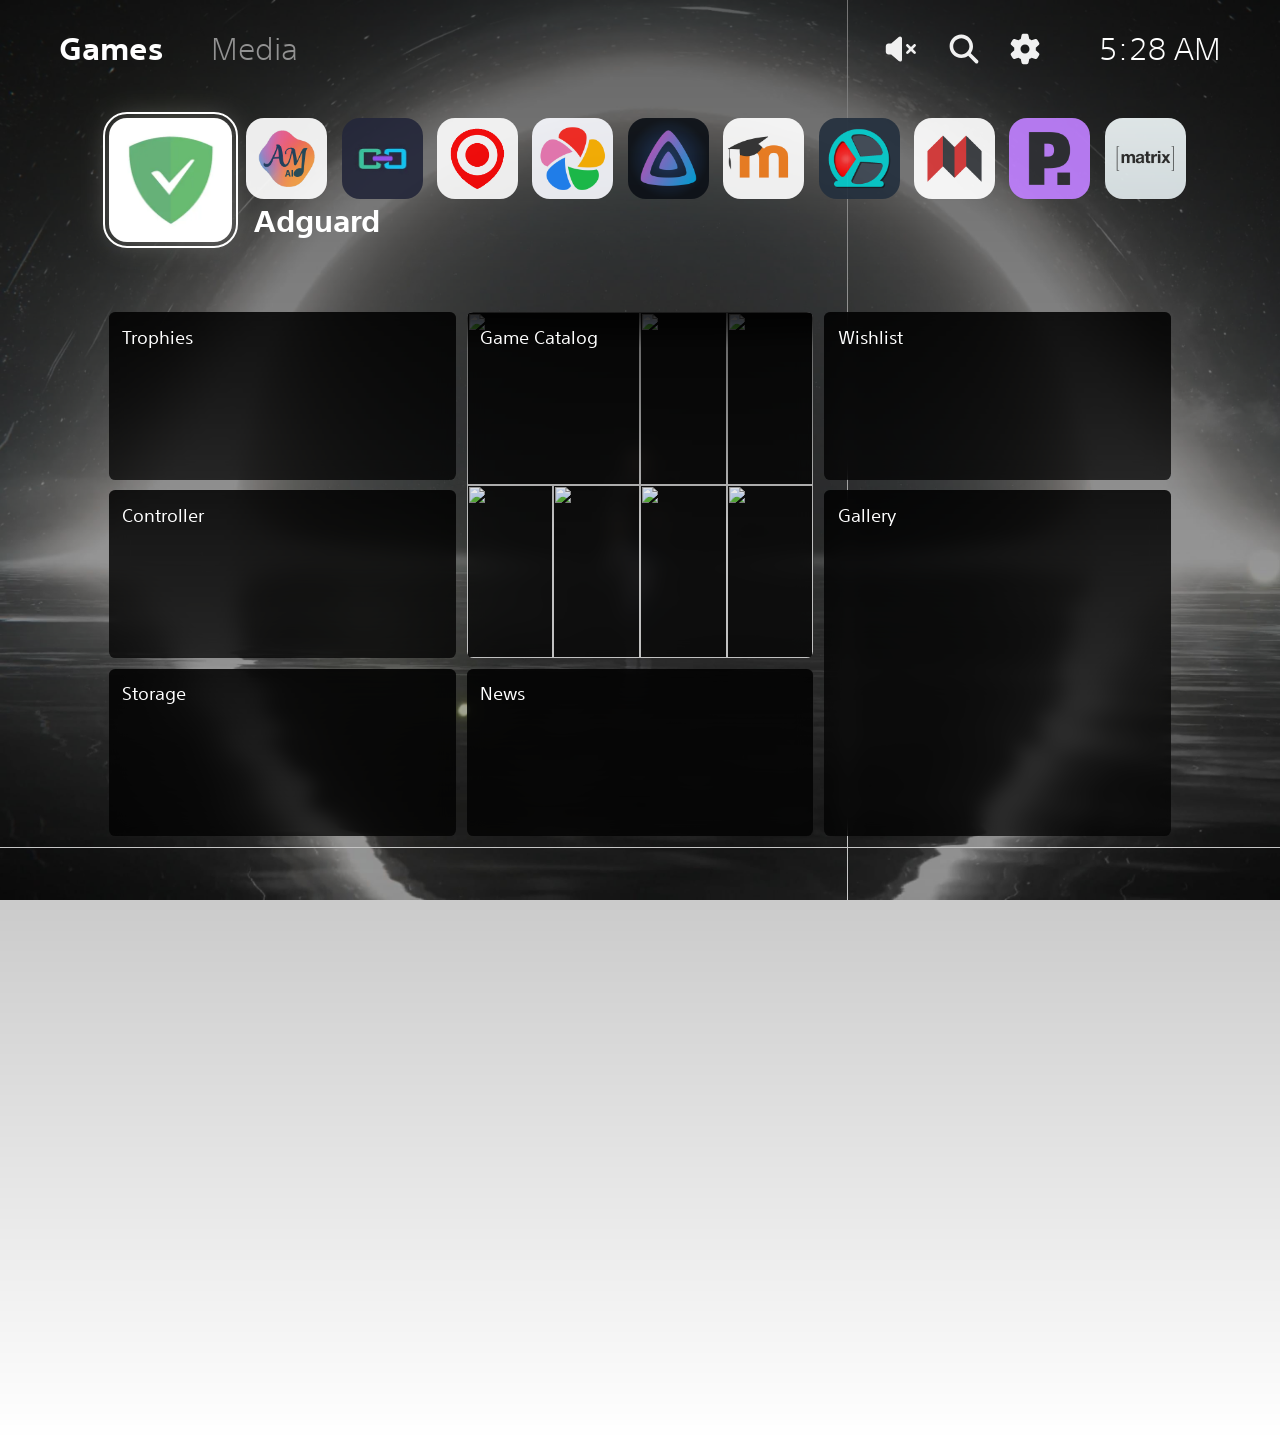
==== dashboard/index.html @ 12d10060 "Website reconstruction, to show ALL of my work, in a cleaner way!" ====
<!DOCTYPE html>

<html>

  <head>

    <meta charset="UTF-8">
    <link rel="icon" type="image/x-icon" href="../favicon.ico">
    <link rel="stylesheet" href="styles.css">

  </head>

  <body>

    <img class="bg" src="../content/images/background.jpeg">

    <audio id="bgm" loop></audio>

    <script>

      const bgm = document.getElementById("bgm");
      bgm.volume = 0.4;

      const unlockEvents = ["pointerdown", "keydown", "touchend"];

      function startMusic() {
        bgm.play()
          .then(() => unlockEvents.forEach(t => document.removeEventListener(t, startMusic)))
          .catch(() => {});   // blocked: try again on the next gesture
      }

      startMusic();   // works if the browser allows autoplay
      unlockEvents.forEach(t => document.addEventListener(t, startMusic));

    </script>


    <div class="ps5-dashboard">

      <header class="top-bar">

      <div class="tabs">

        <p class="active" data-text="Games">Games</p>
        <p data-text="Media" data-href="https://youtube.com/playlist?list=PLZ6G6as_54lQdsHnuKI7psuhZyIecs24i&si=VuTDi998JHaJ6sgB">Media</p>

      </div>

      <div class="hour">

        <p id="time"></p>

        <script>

          const clockEl = document.getElementById("time");

          const digits = str =>
            str.replace(/\d/g, d => `<span class="digit">${d}</span>`);

          function updateClock() {
            const d = new Date();

            let hour = d.getHours();
            const ampm = hour >= 12 ? "PM" : "AM";
            hour = hour % 12 || 12;

            const minutes = String(d.getMinutes()).padStart(2, "0");
            const seconds = String(d.getSeconds()).padStart(2, "0");

            clockEl.innerHTML =
              `${digits(`${hour}:${minutes}`)}` +
              `<span class="seconds">:${digits(seconds)}</span> ${ampm}`;
          }

          updateClock();
          setInterval(updateClock, 1000);

        </script>

      </div>

      <div class="tools">

        <img id="soundBtn" src="../content/images/mute.svg" alt="Sound off">
    
        <img src="../content/images/search.svg" alt="Search">

        <img id="settingsBtn" src="../content/images/settings.svg" alt="Settings">

        <script>

          (function () {
            const FOLDER = "../content/audio/";
            const FADE_MS = 4000;
            const MAX_VOLUME = 1;

            const ICON_MUTE = "../content/images/mute.svg";
            const ICON_VOLUME = "../content/images/volume.svg";

            const soundBtn = document.getElementById("soundBtn");

            // Two players so one can fade out while the other fades in
            const a = document.getElementById("bgm");
            const b = new Audio();
            b.loop = true;
            const players = [a, b];
            let active = 0;
            let currentHour = null;
            let started = false;   // music engine has been started
            let muted = true;      // the page starts muted
            let tickId = null;

            function trackForHour(h) {
              const suffix = h < 12 ? "AM" : "PM";
              const h12 = h % 12 === 0 ? 12 : h % 12;
              return FOLDER + encodeURIComponent(h12 + " " + suffix + ".mp3");
            }

            const clamp = v => Math.min(1, Math.max(0, v));

            function fade(player, from, to, ms, onDone) {
              cancelAnimationFrame(player._fadeId);
              const start = performance.now();
              player.volume = clamp(from);
              function step(now) {
                const t = Math.min(Math.max((now - start) / ms, 0), 1);
                player.volume = clamp(from + (to - from) * t);
                if (t < 1) player._fadeId = requestAnimationFrame(step);
                else if (onDone) onDone();
              }
              player._fadeId = requestAnimationFrame(step);
            }

            function switchTo(hour, instant) {
              const outgoing = players[active];
              const incoming = players[1 - active];

              incoming.src = trackForHour(hour);
              incoming.volume = 0;
              incoming.play().catch(err => console.warn("Playback failed:", err));
              fade(incoming, 0, MAX_VOLUME, instant ? 1 : FADE_MS);

              if (outgoing.src) {
                fade(outgoing, outgoing.volume, 0, FADE_MS, () => outgoing.pause());
              }
              active = 1 - active;
              currentHour = hour;
            }

            function tick() {
              const hour = new Date().getHours();
              if (hour !== currentHour) switchTo(hour, currentHour === null);
            }

            function unmute() {
              muted = false;
              soundBtn.src = ICON_VOLUME;
              soundBtn.alt = "Sound on";

              if (!started) {
                started = true;
                tick();
                tickId = setInterval(tick, 1000);
              } else {
                // resume the current track and fade it back in
                const p = players[active];
                p.play().catch(err => console.warn("Playback failed:", err));
                fade(p, p.volume, MAX_VOLUME, 800);
              }
            }

            function mute() {
              muted = true;
              soundBtn.src = ICON_MUTE;
              soundBtn.alt = "Sound off";

              // fade everything out, then pause
              players.forEach(p => {
                if (p.src && !p.paused) {
                  fade(p, p.volume, 0, 500, () => p.pause());
                }
              });
            }

            soundBtn.addEventListener("click", () => (muted ? unmute() : mute()));

            // If the hour changes while muted, tick() would start a new track audibly.
            // Guard against that by wrapping switchTo's behavior:
            const originalSwitchTo = switchTo;
            switchTo = function (hour, instant) {
              if (muted) {
                // just prepare the track silently for when the user unmutes
                const incoming = players[1 - active];
                incoming.src = trackForHour(hour);
                incoming.volume = 0;
                incoming.pause();
                players[active].pause();
                active = 1 - active;
                currentHour = hour;
                return;
              }
              originalSwitchTo(hour, instant);
            };

              document.getElementById("settingsBtn").addEventListener("click", () => {
              window.open("https://100.123.123.123:9090", "_blank", "noopener");
            });
            
          })();

        </script>

        <script>
        const tools = document.querySelector(".tools");
        const tabs  = document.querySelector(".tabs");

        function tabsRightEdge() {
          return Math.max(
            ...[...tabs.children].map(el => {
              const range = document.createRange();
              range.selectNodeContents(el);
              return range.getBoundingClientRect().right;
            })
          );
        }

        function checkTools() {
          // only the icons, not the hidden <audio>
          const toolsLeft = Math.min(
            ...[...tools.querySelectorAll("img")].map(img => img.getBoundingClientRect().left)
          );

          const minGap = window.innerWidth * 0.03;

          tools.classList.toggle("hidden", tabsRightEdge() + minGap > toolsLeft);
        }

        const ro = new ResizeObserver(checkTools);
        ro.observe(tabs);
        ro.observe(tools);
        ro.observe(document.body);
        window.addEventListener("resize", checkTools);

        // re-check once images have loaded, since their size affects the layout
        tools.querySelectorAll("img").forEach(img => img.addEventListener("load", checkTools));
        checkTools();
        </script>

      </div>


      </header>

      <main class="main-content">

        <div class="carousel">

          <div class="carousel-track" id="track"></div>

          <script>

            document.addEventListener("DOMContentLoaded", () => {

              const games = [
                { title: "Adguard", cover: "../content/images/adguard.webp", href: "http://100.123.123.123:3001" },
                { title: "Audiomuse", cover: "../content/images/audiomuse.png", href: "http://100.123.123.123:8004" },
                { title: "Crafty Controller", cover: "../content/images/crafty.jpeg", href: "http://100.123.123.123:8123" },
                { title: "Earthwalker", cover: "../content/images/earthwalker.png", href: "http://100.123.123.123:8085" },
                { title: "Immich", cover: "../content/images/immich.png", href: "http://100.123.123.123:2283" },
                { title: "Jellyfin", cover: "../content/images/jellyfin.png", href: "http://100.123.123.123:8096" },
                { title: "Aula Virtual", cover: "../content/images/moodle.png", href: "https://centros.edu.xunta.gal/iesteis/aulavirtual/my/" },
                { title: "Pinchflat", cover: "../content/images/pinchflat.png", href: "http://100.123.123.123:8945" },
                { title: "Siyuan", cover: "../content/images/siyuan.png", href: "http://100.123.123.123:6810" },
                { title: "Portainer", cover: "../content/images/portainer.png", href: "http://100.123.123.123:9443" },
                { title: "Synapse Admin", cover: "../content/images/matrix.png", href: "http://100.123.123.123:8345" }
              ];

              const track       = document.getElementById("track");
              const carouselEl  = document.querySelector(".carousel");
              const topBarEl    = document.querySelector(".top-bar");
              const bottomBarEl = document.querySelector(".bottom-bar");
              const tabEls      = [...document.querySelectorAll(".tabs p")];
              const toolEls     = [...document.querySelectorAll(".tools img")];
              const toolsBox    = document.querySelector(".tools");
              const timeEl      = document.getElementById("time");
              const cardEls     = [...document.querySelectorAll(".bottom-bar .card")];

              let current       = 0;
              let zone          = "games";   // "games" = carousel, "bar" = top bar, "cards" = bottom bar
              let barIndex      = 1;         // selected item in the top bar
              let cardIndex     = 0;         // selected card in the bottom bar

              /* ---------- carousel ---------- */

              games.forEach((game, i) => {
                const el = document.createElement("a");
                el.className = "game";

                if (game.href && game.href !== "#") {
                  el.href = game.href;
                  el.target = "_blank";
                  el.rel = "noopener noreferrer";
                }

                el.style.backgroundImage = `url("${game.cover}")`;
                el.innerHTML = `<span class="title">${game.title}</span>`;
                el.addEventListener("click", e => {
                  if (i !== current) {          // first click only selects
                    e.preventDefault();
                    select(i);
                  }
                });
                track.appendChild(el);
              });

              const tiles = [...track.children];

              function select(index) {
                current = Math.max(0, Math.min(games.length - 1, index));
                track.style.setProperty("--i", current);
                tiles.forEach((t, i) => t.classList.toggle("active", i === current));
              }

              /* ---------- top bar ---------- */

              // order: Games, Media, search, settings, clock
              // the tools are skipped when the overlap check has hidden them
              function barItems() {
                const base = toolsBox.classList.contains("hidden") ? tabEls : [...tabEls, ...toolEls];
                return [...base, clockEl];
              }

              // tab links (Enter calls .click(), so this covers mouse and keyboard)
              tabEls.forEach(tab => {
                tab.addEventListener("click", () => {
                  const url = tab.dataset.href;
                  if (url) window.open(url, "_blank", "noopener");
                });
              });

              /* ---------- bottom bar cards ---------- */

              // HTML order: 0 trophies, 1 news, 2 wishlist, 3 controller, 4 gallery, 5 storage, 6 catalog
              const cardNav = {
                0: { right: 6, down: 3 },
                1: { up: 6, left: 5, right: 4 },
                2: { left: 6, down: 4 },
                3: { up: 0, right: 6, down: 5 },
                4: { up: 2, left: 1 },
                5: { up: 3, right: 1 },
                6: { up: undefined, left: 0, right: 2, down: 1 }
              };

              // hover selects (no scrolling here, so cards don't slide under the mouse)
              cardEls.forEach((card, i) => {
                card.addEventListener("mouseenter", () => {
                  zone = "cards";
                  cardIndex = i;
                  render();
                });
              });

              // hovering anywhere on the carousel makes it the active zone
              carouselEl.addEventListener("mousemove", () => {
                if (zone !== "games") {
                  zone = "games";
                  render();
                }
              });

              // card links (Enter calls .click(), so this covers mouse, touch and keyboard)
              cardEls.forEach(card => {
                card.addEventListener("click", () => {
                  const url = card.dataset.href;
                  if (url) window.open(url, "_blank", "noopener");
                });
              });

              /* ---------- bottom bar scroll modes ---------- */

              function updateBarMode() {
                const overflowing = bottomBarEl.scrollWidth > bottomBarEl.clientWidth + 1;
                const col2 = cardEls[1];                                  // news = column 2
                const col2Right = col2.offsetLeft + col2.offsetWidth;
                const col2Hidden = col2Right > bottomBarEl.clientWidth;

                // only column 3 off screen -> free scroll; column 2 off screen -> snap carousel
                bottomBarEl.classList.toggle("snap", overflowing && col2Hidden);
              }

              function scrollToCard(card) {
                const pad    = parseFloat(getComputedStyle(bottomBarEl).paddingLeft);
                const left   = card.offsetLeft;
                const right  = left + card.offsetWidth;
                const view   = bottomBarEl.clientWidth;
                const scroll = bottomBarEl.scrollLeft;

                let target = scroll;
                if (bottomBarEl.classList.contains("snap")) {
                  target = left - pad;                    // carousel: card's column goes to the left edge
                } else if (left - pad < scroll) {
                  target = left - pad;                    // free scroll: only move if out of view
                } else if (right + pad > scroll + view) {
                  target = right + pad - view;
                }
                bottomBarEl.scrollTo({ left: target, behavior: "smooth" });
              }

              new ResizeObserver(updateBarMode).observe(bottomBarEl);
              updateBarMode();

              /* ---------- render ---------- */

              function render() {
                [...tabEls, ...toolEls, clockEl].forEach(el => el.classList.remove("active"));
                cardEls.forEach(c => c.classList.remove("active"));

                if (zone === "bar") {
                  const items = barItems();
                  barIndex = Math.min(barIndex, items.length - 1);
                  items[barIndex].classList.add("active");
                } else {
                  tabEls[0].classList.add("active");
                }

                if (zone === "cards") cardEls[cardIndex].classList.add("active");

                carouselEl.classList.toggle("unfocused", zone === "bar");
                carouselEl.classList.toggle("cards-active", zone === "cards");
                bottomBarEl.classList.toggle("unfocused", zone === "bar");
                topBarEl.classList.toggle("focused", zone === "bar");
              }

              /* ---------- keyboard ---------- */

              document.addEventListener("keydown", e => {

                if (zone === "bar") {
                  const items = barItems();
                  if (e.key === "ArrowRight") barIndex = Math.min(items.length - 1, barIndex + 1);
                  if (e.key === "ArrowLeft")  barIndex = Math.max(0, barIndex - 1);
                  if (e.key === "Enter")      items[barIndex].click();
                  if (e.key === "ArrowDown")  { e.preventDefault(); zone = "games"; }
                  render();
                  return;
                }

                if (zone === "cards") {
                  if (e.key.startsWith("Arrow")) e.preventDefault();
                  const dir = { ArrowUp: "up", ArrowDown: "down", ArrowLeft: "left", ArrowRight: "right" }[e.key];

                  if (dir) {
                    const target = cardNav[cardIndex][dir];
                    if (target !== undefined) cardIndex = target;
                    else if (dir === "up") zone = "games";     // top row goes back to the carousel
                  }
                  if (e.key === "Enter") cardEls[cardIndex].click();
                  render();
                  if (zone === "cards") scrollToCard(cardEls[cardIndex]);
                  return;
                }

                // zone === "games"
                if (e.key === "ArrowUp") {
                  e.preventDefault();
                  zone = "bar";
                  barIndex = 1;          // start on Media
                  render();
                  return;
                }
                if (e.key === "ArrowDown") {
                  e.preventDefault();
                  zone = "cards";
                  cardIndex = 0;
                  render();
                  scrollToCard(cardEls[0]);
                  return;
                }
                if (e.key === "ArrowRight") select(current + 1);
                if (e.key === "ArrowLeft")  select(current - 1);
                if (e.key === "Enter")      tiles[current].click();
              });

              /* ---------- mouse wheel / trackpad ---------- */

              let wheelLock = false;
              document.addEventListener("wheel", e => {
                if (zone !== "games" || wheelLock) return;
                const delta = Math.abs(e.deltaX) > Math.abs(e.deltaY) ? e.deltaX : e.deltaY;
                if (Math.abs(delta) < 10) return;
                select(current + (delta > 0 ? 1 : -1));
                wheelLock = true;
                setTimeout(() => (wheelLock = false), 200);
              }, { passive: true });

              /* ---------- touch swipe ---------- */

              let startX = 0, startY = 0;

              carouselEl.addEventListener("touchstart", e => {
                startX = e.touches[0].clientX;
                startY = e.touches[0].clientY;
              }, { passive: true });

              carouselEl.addEventListener("touchend", e => {
                const dx = e.changedTouches[0].clientX - startX;
                const dy = e.changedTouches[0].clientY - startY;

                // only count mostly-horizontal swipes
                if (Math.abs(dx) > 40 && Math.abs(dx) > Math.abs(dy)) {
                  select(current + (dx < 0 ? 1 : -1));   // swipe left = next game
                }
              });

              /* ---------- init ---------- */

              select(0);
              render();

            });

          </script>

        </div>
      
      </main>

      <footer class="bottom-bar">

        <div class="card trophies">

          <p class="bottom-titles" >Trophies</p>

        </div>

        <div class="card news">

          <p class="bottom-titles" >News</p>

        </div>

        <div class="card wishlist">

          <p class="bottom-titles" >Wishlist</p>

        </div>

        <div class="card controller">

          <p class="bottom-titles" >Controller</p>

        </div>

        <div class="card gallery">

          <p class="bottom-titles" >Gallery</p>

        </div>

        <div class="card storage">

          <p class="bottom-titles" >Storage</p>

        </div>

        <div class="card catalog" data-href="https://steamcommunity.com/id/roelxd/">

          <p class="bottom-titles">Game Catalog</p>

          <img class="catalog-images" src="https://shared.fastly.steamstatic.com/store_item_assets//steam/apps/438100/header.jpg?t=1762366454" alt="">

          <img class="catalog-images" src="https://shared.fastly.steamstatic.com/store_item_assets//steam/apps/3404260/ae0f4b71735adf4f2494ecb7914fcbafee215277/header.jpg?t=1790698491" alt="">

          <img class="catalog-images" src="https://shared.fastly.steamstatic.com/store_item_assets//steam/apps/433340/header.jpg?t=1758651509" alt="">

          <img class="catalog-images" src="https://shared.fastly.steamstatic.com/store_item_assets//steam/apps/4704690/163e2a742e5fb8e1f5d1e3a890da98f04ab809d4/header.jpg?t=1789464996" alt="">
            
          <img class="catalog-images" src="https://shared.fastly.steamstatic.com/store_item_assets//steam/apps/413150/header.jpg?t=1786554168" alt="">
            
          <img class="catalog-images" src="https://shared.fastly.steamstatic.com/store_item_assets//steam/apps/3527290/31bac6b2eccf09b368f5e95ce510bae2baf3cfcd/header.jpg?t=1790591892" alt="">
            
          <img class="catalog-images" src="https://shared.fastly.steamstatic.com/store_item_assets//steam/apps/1671210/7ccda5b1631d2e60cc756a3271e845dbb9168821/header.jpg?t=1782314340" alt="">
      
      </footer>

    </div>


  </body>

</html>
---- dashboard/styles.css ----
@font-face {

    font-family: 'sstroman';
    src: url('../content/fonts/SSTRg.TTF') format('truetype');

}

@font-face {

    font-family: 'sstlight';
    src: url('../content/fonts/SSTLight.TTF') format('truetype');

}

@font-face {

    font-family: 'sstmedium';
    src: url('../content/fonts/SSTMedium.TTF') format('truetype');

}

@font-face {

    font-family: 'sstbold';
    src: url('../content/fonts/SSTBold.TTF') format('truetype');

}

html, body {

    margin: 0;
    padding: 0;
    overflow-x: hidden;
    overflow-y: hidden;

    inset: 0;

}

.bg {

    position: fixed;
    inset: 0;
    width: 100%;
    height: 100vh;
    height: 100dvh;          /* the real visible height on phones */
    min-width: 100%;
    min-height: 100%;
    object-fit: cover;       /* same behavior as background-size: cover */
    z-index: -1;
    transition: opacity 0.6s linear;
    pointer-events: none;

}

.ps5-dashboard {

    width: 100vw;
    height: 100vh;
    height: 100dvh;

    display: grid;


    grid-template-rows:

        minmax(6.1vw, 11vh)
        minmax(12.5vw, 18vh)
        1fr;

    grid-template-columns: minmax(0, 1fr);   /* the important line */

    overflow: hidden;

}

.top-bar {

    display: flex;
    align-items: center;

    z-index: 2;

    margin-top: -0.21vw;

}

.top-bar::before {
    content: "";
    position: absolute;
    top: 0;
    left: 0;
    width: 100%;
    height: 160%;            /* extends a bit below the bar so the fade is soft */
    background: linear-gradient(
        to bottom,
        rgba(0, 0, 0, 0.55) 0%,
        rgba(0, 0, 0, 0) 100%
    );
    pointer-events: none;
    z-index: -1;             /* behind the text, above the video/background */
}

.tabs {

    display: flex;
    gap: clamp(3.5vh, 4vw, 4vw);

}


.tabs p {

    position: relative;
    left: clamp(4vh, 4.8vw, 4.8vw);
    
    font-family: "sstlight";

    font-size: clamp(
        1.90vw,
        3.43vh,
        3.43vh
    );

    color: #929292;

    cursor: pointer;
    -webkit-tap-highlight-color: transparent;

    transition:
        color 0.1s ease,
        transform 0.1s ease;

}


.tabs p::after {

    content: attr(data-text);
    position: absolute;
    inset: 0;

    font-family: "sstbold";
    color: rgb(255, 255, 255);

    font-size: clamp(
        1.90vw,
        3.30vh,
        3.30vh
    );

    opacity: 0;
    transition: opacity 0.2s ease;

}


.tabs p:hover,
.tabs p.active {

    color: transparent;
    transform: scale(1.05);

}

.tabs p:hover::after,
.tabs p.active::after {

    opacity: 1;

}

.hour {

    margin-left: auto;
    margin-right: clamp(3vh, 4.6vw, 4.6vw);
    display: flex;
    align-items: center;
    gap: 1.5vw;

}


.hour p {

    margin: 0;

    font-family: "sstlight";
    
    font-size: clamp(
        1.90vw,
        3.43vh,
        3.43vh
    );

    color: #ffffff;
    

}

.hour p .seconds {

    display: none;

}

.hour p:hover .seconds {

    display: inline;

}

.hour p .seconds {

    display: inline-block;
    vertical-align: top;      /* fixes the baseline shift */
    opacity: 0;
    max-width: 0;
    overflow: hidden;
    white-space: nowrap;      /* prevents wrapping while max-width is small */
    transition:
        opacity 0.3s ease,
        max-width 0.3s ease;

}

.hour p:hover .seconds {
    opacity: 1;
    max-width: 3ch;
}

.hour p .digit {

    display: inline-block;
    width: 1ch;            /* every digit takes the width of a "0" */
    text-align: center;

}

.hour p:hover .seconds,
.hour p.active .seconds {
    opacity: 1;
    max-width: 3ch;   /* keep whatever value you're using now */
}

.tools {

    display: flex;
    align-items: center;
    position: absolute;
    margin-top: 0.2vw;

    margin-left: auto;
    right: clamp(27vw, 40vh, 40vh);

    gap: clamp(2vh, 2vw, 2vw);
    
    width: clamp(
        2vw,
        4vh,
        4vh
    );

    
    filter: invert(100%) sepia(4%) saturate(96%) hue-rotate(260deg) brightness(113%) contrast(88%);
  
    transition:
        color 0.2s ease,
        transform 0.2s ease;

}

.tools.hidden {

    visibility: hidden;   /* not display:none, so we can still measure it */
    opacity: 0;
    transition: opacity 0.2s ease;

}

.tools img {
        
    cursor: pointer;
    -webkit-tap-highlight-color: transparent;

    transition: transform 0.1s ease;

}

.tools img:hover {

    transform: scale(1.20);

}

.tools :hover::after {

    opacity: 1;

}

.tools img:hover,
.tools img.active {

    transform: scale(1.20);

}


.main-content {

    position: relative;
    z-index: 2;

}

.carousel {

    --small: 50cqh;      /* unselected tile size */
    --large: 76cqh;      /* selected tile size */
    --gap: clamp(1.6vh, 0.5vw, 12vw);

    container-type: size;

    display: flex;
    align-items: center;

    padding-left: clamp(8vh, 8.5vw, 8.5vw);   /* same left offset as your tabs */
    height: 100%;
    transition: opacity 0.3s ease, transform 0.3s ease;
    transform-origin: left center;

}


.carousel-track {

    display: flex;
    align-items: flex-start;
    gap: var(--gap);
    height: var(--large); 

    transform: translateX(calc(var(--i, 0) * (var(--small) + var(--gap)) * -1));
    transition: transform 0.35s cubic-bezier(0.2, 0.8, 0.2, 1);

}

.carousel.unfocused {

    opacity: 0.4;
    transform: scale(0.8);

}

.carousel { touch-action: pan-y; }

.game {

    -webkit-tap-highlight-color: transparent;
    -webkit-touch-callout: none;
    user-select: none;
    position: relative;
    flex: 0 0 auto;
    width: var(--small);
    height: var(--small);

    background-color: #222;
    background-size: cover;
    background-position: center;
    border-radius: 2vh;

    cursor: pointer;
    opacity: 0.92;

    outline: 0.3vh solid transparent;
    outline-offset: 0.5vh;

    transition:
        width 0.35s cubic-bezier(0.2, 0.8, 0.2, 1),
        height 0.35s cubic-bezier(0.2, 0.8, 0.2, 1),
        opacity 0.35s ease,
        outline-color 0.3s ease,
        box-shadow 0.3s ease;

}

.game.active {

    width: var(--large);
    height: var(--large);
    opacity: 1;

    outline: 0.3vh solid #fff;
    outline-offset: 0.5vh;
    box-shadow: 0 0 3vh rgba(255, 255, 255, 0.25);

}

.game .title {

    position: absolute;
    top: 70%;
    left: calc(100% + 2.5vh);
    white-space: normal;
    max-width: calc(50cqw - var(--large) / 2 - 4vh);
    line-height: 1.15;
    width: max-content;

    font-family: "sstbold";
    font-size: clamp(1.90vw, 3.30vh, 3.30vh);
    color: #fff;

    opacity: 0;
    transform: translate(-1vh, 0);
    transition: opacity 0.18s ease, transform 0.25s ease;

}

.game.active .title {

    opacity: 1;
    transform: translate(0, 0);

}

.bottom-bar {

    position: relative;
    z-index: 2;
    display: grid;
    
    grid-template-columns: repeat(3, minmax(30vh, 1fr));
    grid-template-rows: repeat(3, minmax(12vh, 1fr));
    gap: clamp(1.2vh, 0.7vw, 0.7vw);

    padding: clamp(8vh, 8.5vw, 8.5vw);
    padding-bottom: clamp(5vw, 5vh, 5vh);
    padding-top: clamp(4vw, 4vh, 4vh);

    box-sizing: border-box;
    transform-origin: center;

    transition: opacity 0.3s ease, transform 0.3s ease;
    overflow-x: auto;
    overflow-y: hidden;
    scrollbar-width: none;
       
    font-size: clamp(
        0.7vw,
        2vh,
        2vh
    );

}

.bottom-bar::-webkit-scrollbar { display: none; }

.bottom-bar.snap {

    scroll-snap-type: x mandatory;
    scroll-padding-left: var(--pad);

}
.bottom-bar.snap .card {

    scroll-snap-align: inherit;

}

.bottom-bar.unfocused {

    opacity: 0.4;
    transform: scale(0.8);

}

.bottom-bar .card {

    outline: 0.3vh solid transparent;
    outline-offset: 0.5vh;
    cursor: pointer;

    transition:
        transform 0.3s cubic-bezier(0.2, 0.8, 0.2, 1),
        box-shadow 0.3s ease,
        outline-color 0.3s ease;

}

.bottom-bar .card.active {

    transform: scale(1.03);
    outline-color: #fff;
    box-shadow: 0 0 3vh rgba(255, 255, 255, 0.25);
    position: relative;
    z-index: 1;

}

.carousel.cards-active .game.active {

    outline-color: transparent;
    box-shadow: none;
    
}

.bottom-titles {

    position: relative;
    margin: 0;
    padding-top: clamp(1.5vh, 0.7vw, 0.7vw);
    padding-left: clamp(1.5vh, 1vw, 1vw);
    color: #ffffff;
    font-family: "sstroman";

}

.bottom-titles::before {

    content: "";
    position: absolute;
    top: 0;
    left: 0;
    width: 100%;
    height: 600%;            /* how far the fade reaches below the text */
    background: linear-gradient(
        to bottom,
        rgba(0, 0, 0, 0.55) 0%,
        rgba(0, 0, 0, 0) 100%
    );
    pointer-events: none;
    z-index: -1;             /* behind the text, above the card background */

}

.card {

    background: rgba(0, 0, 0, 0.707);
    backdrop-filter: blur(1vh);
    -webkit-backdrop-filter: blur(1vh);

    border-radius: clamp(0.7vh, 0.5vw, 0.5vw);
    overflow: hidden;

}

.card,
.card * {

    -webkit-tap-highlight-color: transparent;
    -webkit-touch-callout: none;
    -webkit-user-select: none;
    user-select: none;

}

/* column 1 */

.trophies { 

    grid-column: 1; 
    grid-row: 1; 

}

.controller { 

    grid-column: 1; 
    grid-row: 2; 

}

.storage {
    
    grid-column: 1; 
    grid-row: 3; 

}

/* column 2 */

.catalog {

    position: relative;
    display: grid;
    grid-column: 2;
    grid-row: 1 / span 2;
    grid-template-columns: repeat(4, 1fr);
    grid-template-rows: repeat(2, minmax(0, 2fr));
    gap: 0;
    padding: 0;

}

.catalog-images {

    display: block;
    width: 100%;
    height: 100%;
    min-width: 0;
    min-height: 0;
    object-fit: cover;
    border-radius: 0;

}

.catalog-images:first-of-type {

    grid-column: span 2;     /* 2 + 6 = 8 cells, so the 4x2 grid fills exactly */

}

/* title floats over the images */

.catalog .bottom-titles {

    position: absolute;
    top: 0;
    left: 0;
    right: 0;
    margin: 0;

    z-index: 1;
    background: linear-gradient(to bottom, rgba(0, 0, 0, 0.7), transparent);
    pointer-events: none;

}

.news { 

    grid-column: 2; 
    grid-row: 3; 

}

/* column 3 */

.wishlist {

    grid-column: 3; 
    grid-row: 1; 

}

.gallery { 

    grid-column: 3; 
    grid-row: 2 / span 2; 

}
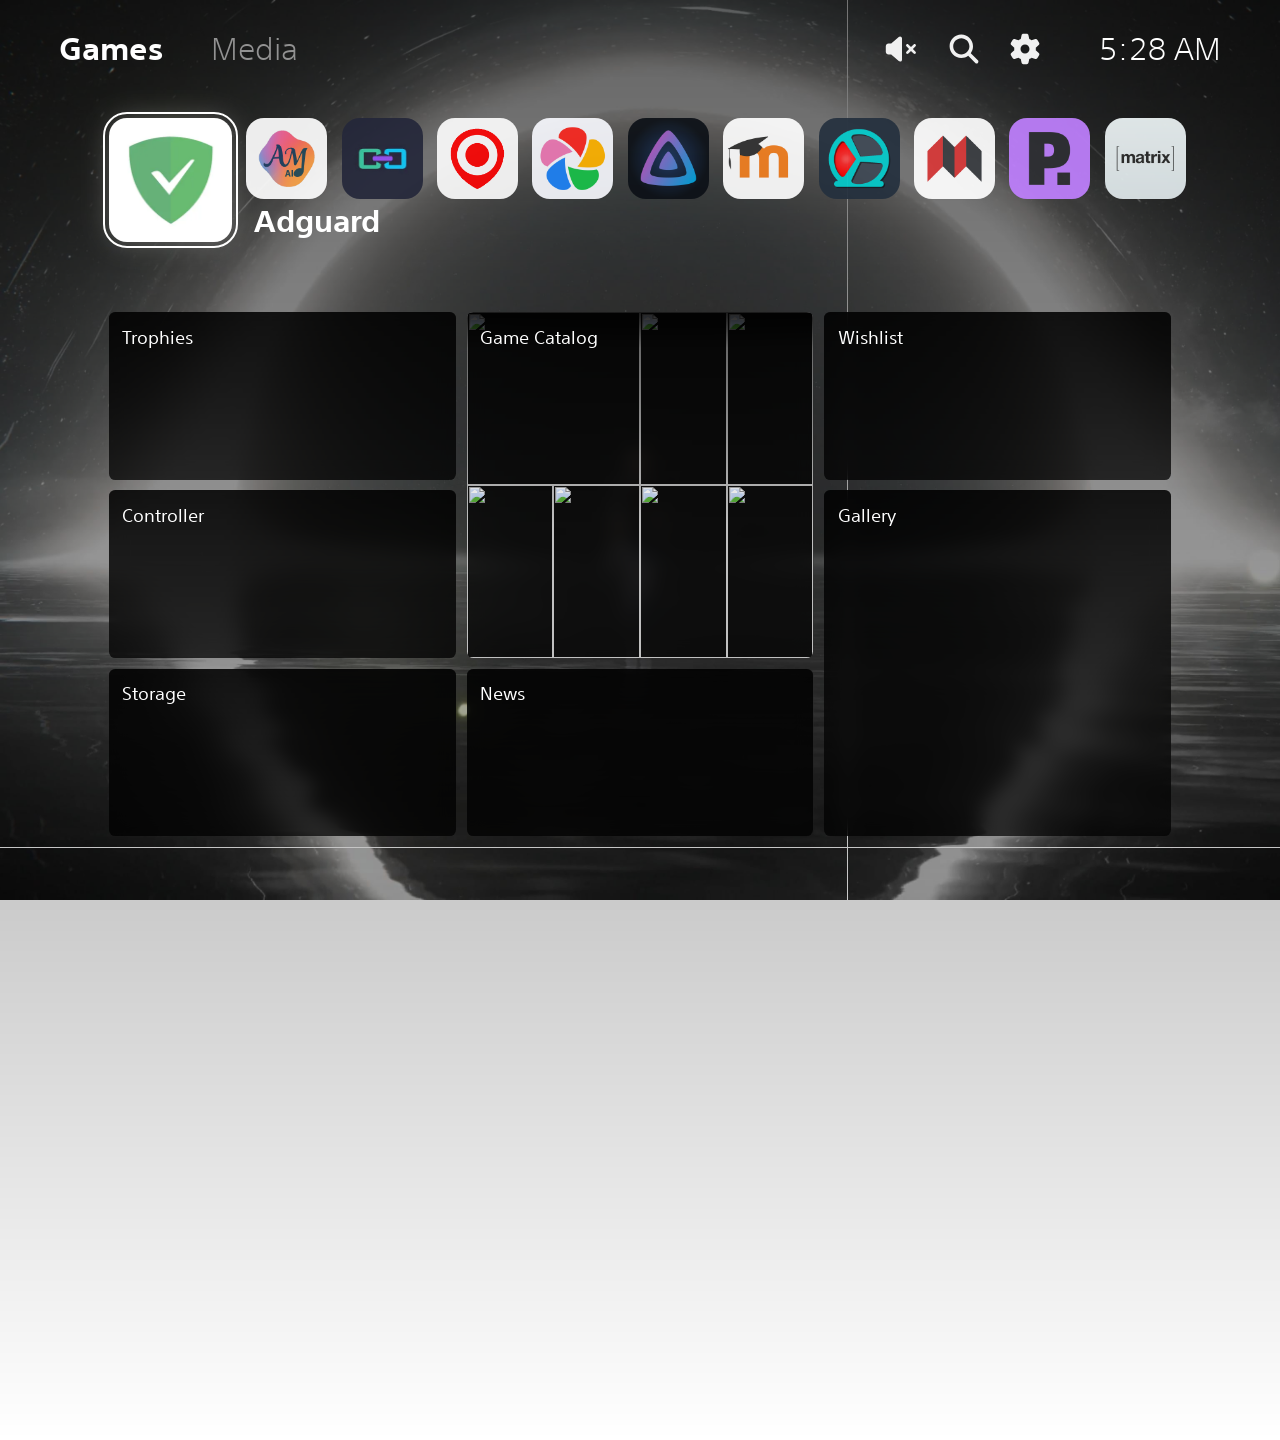
==== commit 647f95f0: "Small changes to dashboard" ====
--- a/dashboard/index.html
+++ b/dashboard/index.html
@@ -264,14 +264,14 @@
               const games = [
                 { title: "Adguard", cover: "../content/images/adguard.webp", href: "http://100.123.123.123:3001" },
                 { title: "Audiomuse", cover: "../content/images/audiomuse.png", href: "http://100.123.123.123:8004" },
-                { title: "Crafty Controller", cover: "../content/images/crafty.jpeg", href: "http://100.123.123.123:8123" },
+                { title: "Crafty Controller", cover: "../content/images/crafty.jpeg", href: "http://100.123.123.123:8443" },
                 { title: "Earthwalker", cover: "../content/images/earthwalker.png", href: "http://100.123.123.123:8085" },
                 { title: "Immich", cover: "../content/images/immich.png", href: "http://100.123.123.123:2283" },
                 { title: "Jellyfin", cover: "../content/images/jellyfin.png", href: "http://100.123.123.123:8096" },
                 { title: "Aula Virtual", cover: "../content/images/moodle.png", href: "https://centros.edu.xunta.gal/iesteis/aulavirtual/my/" },
                 { title: "Pinchflat", cover: "../content/images/pinchflat.png", href: "http://100.123.123.123:8945" },
                 { title: "Siyuan", cover: "../content/images/siyuan.png", href: "http://100.123.123.123:6810" },
-                { title: "Portainer", cover: "../content/images/portainer.png", href: "http://100.123.123.123:9443" },
+                { title: "Portainer", cover: "../content/images/portainer.png", href: "https://100.123.123.123:9443" },
                 { title: "Synapse Admin", cover: "../content/images/matrix.png", href: "http://100.123.123.123:8345" }
               ];
 
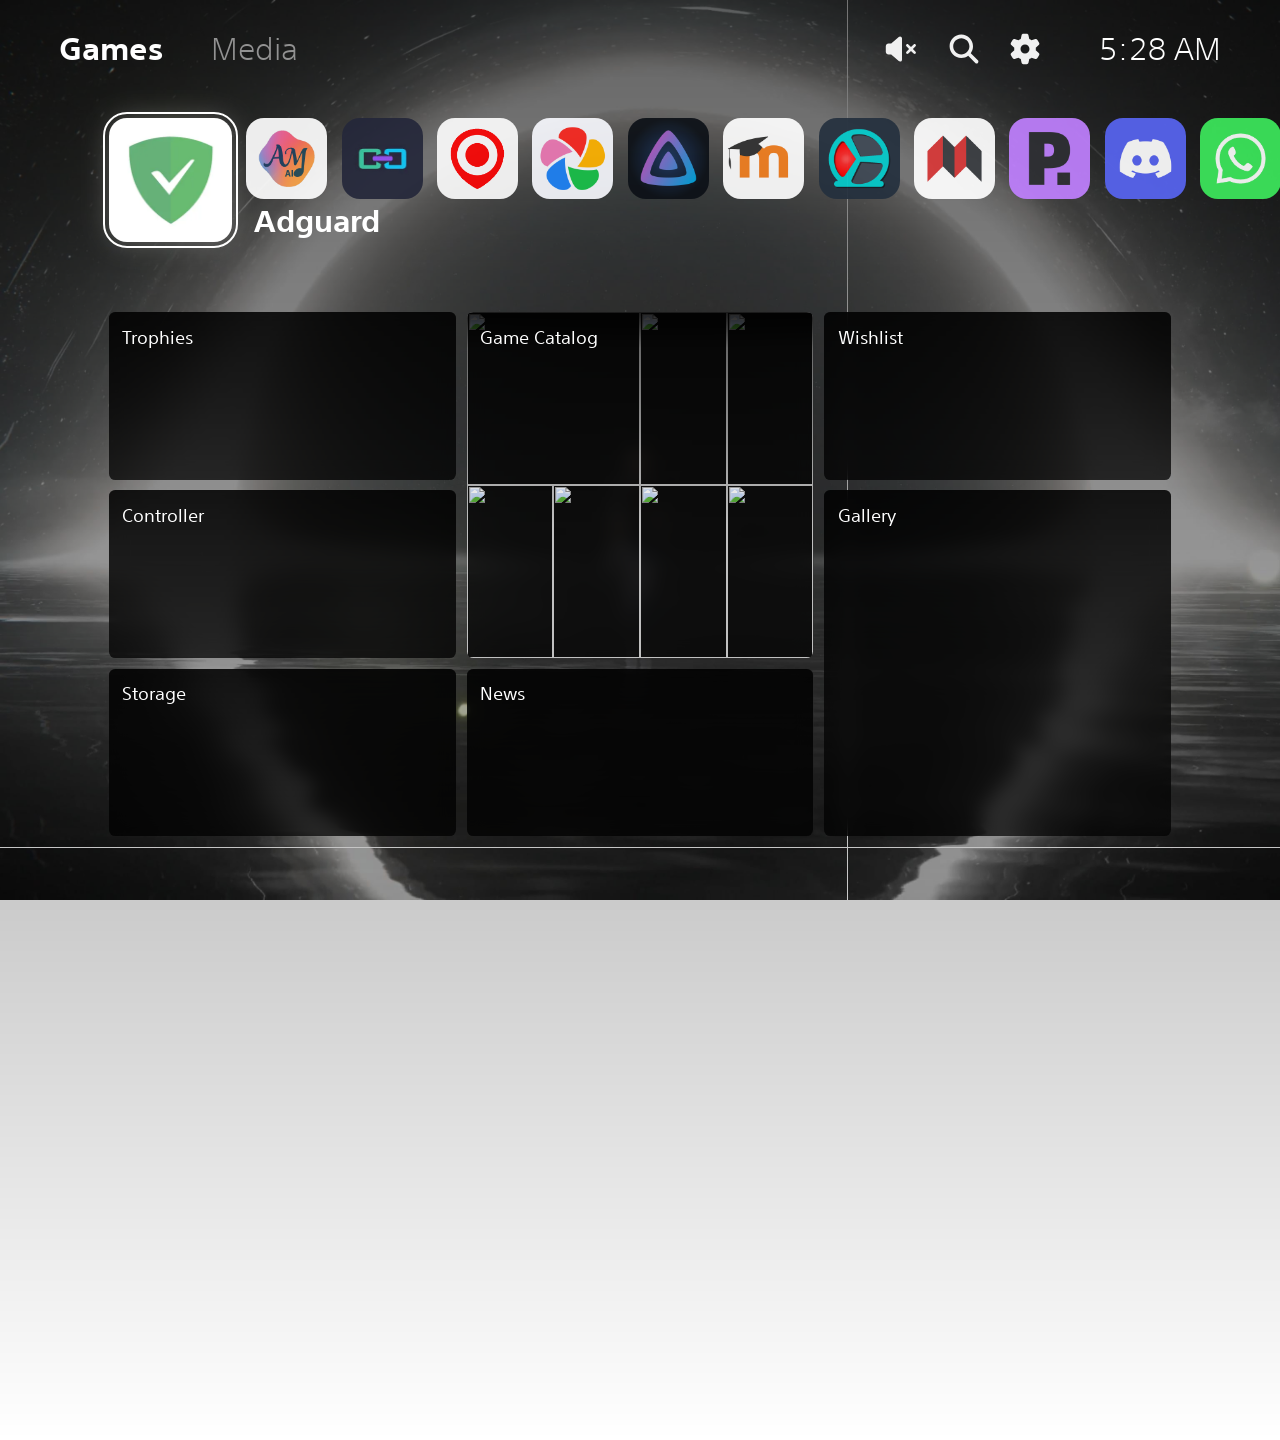
==== commit 9d7ca969: "Changed how the bottom bar scrolls, it now snaps instead of scrolling freely, and added 2 new links " ====
--- a/dashboard/index.html
+++ b/dashboard/index.html
@@ -264,7 +264,7 @@
               const games = [
                 { title: "Adguard", cover: "../content/images/adguard.webp", href: "http://100.123.123.123:3001" },
                 { title: "Audiomuse", cover: "../content/images/audiomuse.png", href: "http://100.123.123.123:8004" },
-                { title: "Crafty Controller", cover: "../content/images/crafty.jpeg", href: "http://100.123.123.123:8443" },
+                { title: "Crafty Controller", cover: "../content/images/crafty.jpeg", href: "https://100.123.123.123:8443" },
                 { title: "Earthwalker", cover: "../content/images/earthwalker.png", href: "http://100.123.123.123:8085" },
                 { title: "Immich", cover: "../content/images/immich.png", href: "http://100.123.123.123:2283" },
                 { title: "Jellyfin", cover: "../content/images/jellyfin.png", href: "http://100.123.123.123:8096" },
@@ -272,6 +272,8 @@
                 { title: "Pinchflat", cover: "../content/images/pinchflat.png", href: "http://100.123.123.123:8945" },
                 { title: "Siyuan", cover: "../content/images/siyuan.png", href: "http://100.123.123.123:6810" },
                 { title: "Portainer", cover: "../content/images/portainer.png", href: "https://100.123.123.123:9443" },
+                { title: "Discord", cover: "../content/images/discord.png", href: "https://discord.com/channels/@me" },
+                { title: "Whatsapp", cover: "../content/images/whatsapp.png", href: "https://web.whatsapp.com" },
                 { title: "Synapse Admin", cover: "../content/images/matrix.png", href: "http://100.123.123.123:8345" }
               ];
 
--- a/dashboard/styles.css
+++ b/dashboard/styles.css
@@ -444,6 +444,7 @@
     overflow-x: auto;
     overflow-y: hidden;
     scrollbar-width: none;
+    touch-action: pan-x;
        
     font-size: clamp(
         0.7vw,
@@ -458,12 +459,12 @@
 .bottom-bar.snap {
 
     scroll-snap-type: x mandatory;
-    scroll-padding-left: var(--pad);
+    scroll-padding-left: clamp(8vh, 8.5vw, 8.5vw);   /* same as the bar's left padding */
 
 }
 .bottom-bar.snap .card {
 
-    scroll-snap-align: inherit;
+    scroll-snap-align: start;
 
 }
 
@@ -647,4 +648,4 @@
     grid-column: 3; 
     grid-row: 2 / span 2; 
 
-}
+}
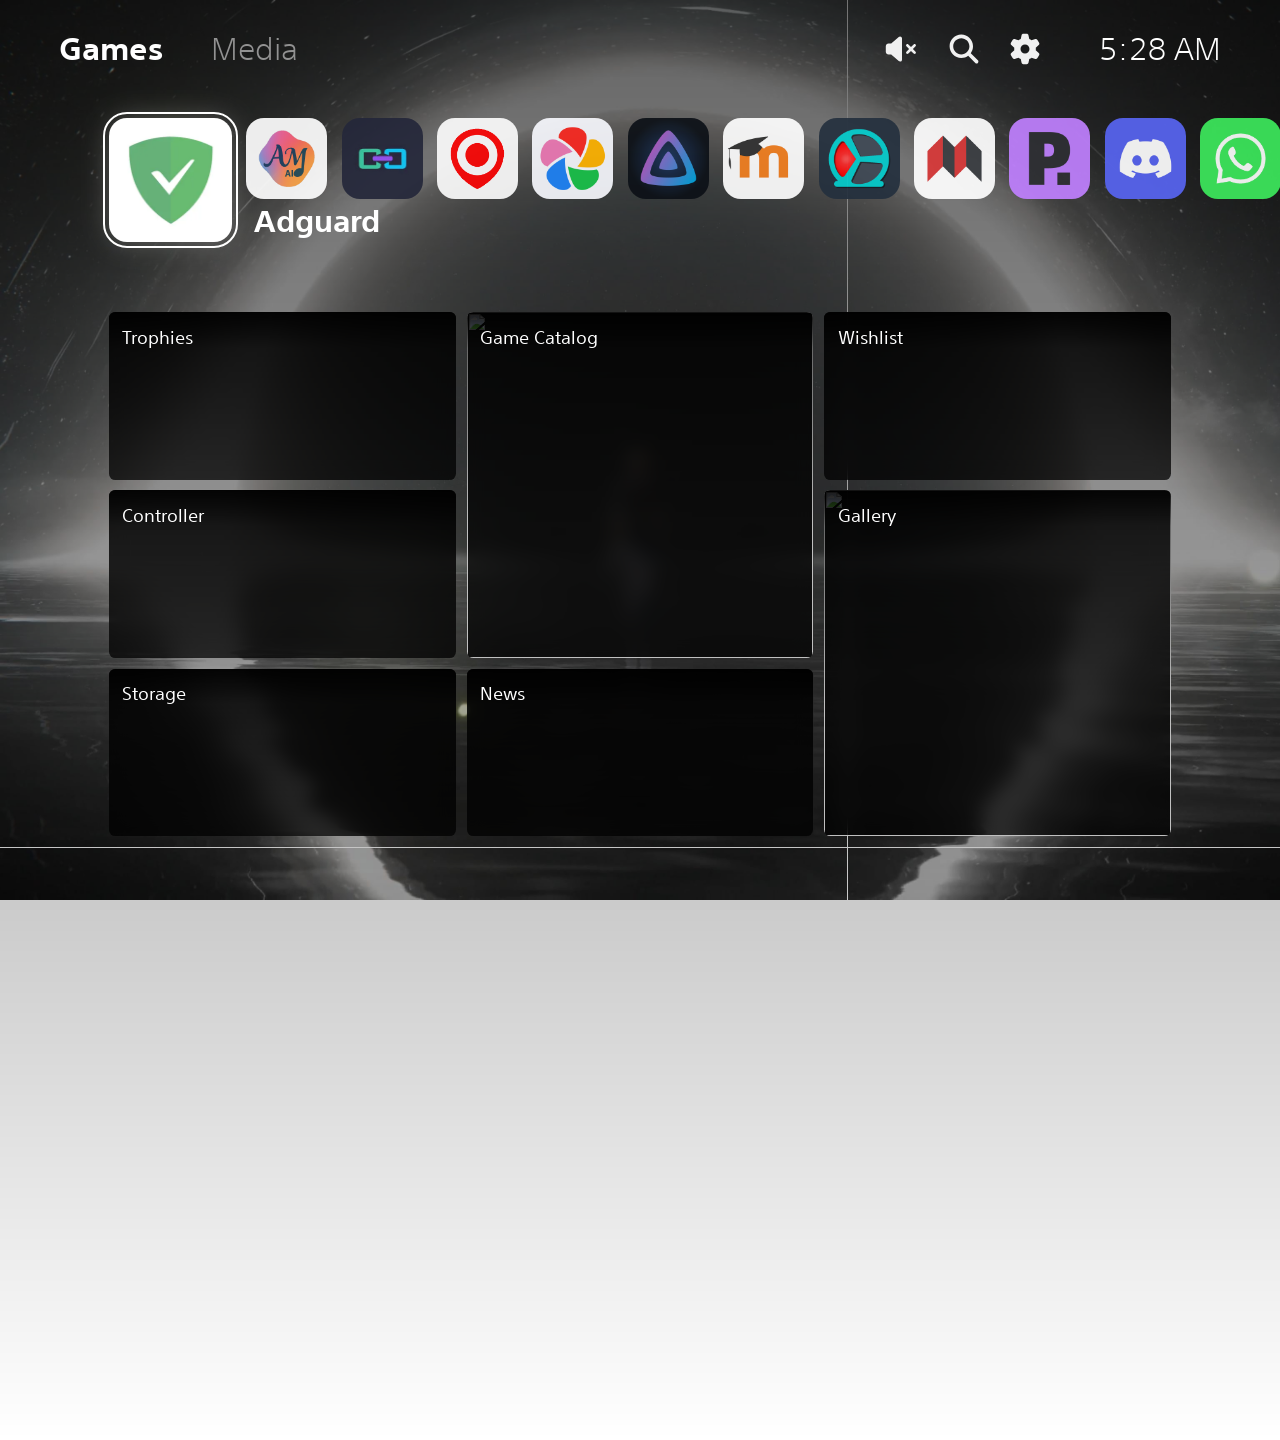
==== commit 21a147ca: "Added gallery content and changed how images work on the divs" ====
--- a/dashboard/index.html
+++ b/dashboard/index.html
@@ -413,6 +413,41 @@
 
               /* ---------- render ---------- */
 
+              /* ---------- card slideshows ---------- */
+
+              const SLIDE_MS = 2000;
+
+              const slideshows = cardEls
+                .map(card => ({
+                  card,
+                  slides: [...card.querySelectorAll(".catalog-images, .gallery-images")],
+                  index: 0,
+                  timer: null
+                }))
+                .filter(s => s.slides.length > 1);
+
+              function showSlide(s, i) {
+                s.index = i;
+                s.slides.forEach((img, n) => img.classList.toggle("current", n === i));
+              }
+
+              function syncSlideshows() {
+                slideshows.forEach(s => {
+                  const shouldRun = zone === "cards" && s.card.classList.contains("active");
+
+                  if (shouldRun && !s.timer) {
+                    s.timer = setInterval(
+                      () => showSlide(s, (s.index + 1) % s.slides.length),
+                      SLIDE_MS
+                    );
+                  } else if (!shouldRun && s.timer) {
+                    clearInterval(s.timer);
+                    s.timer = null;
+                    showSlide(s, 0);            // back to the first image when deselected
+                  }
+                });
+              }
+
               function render() {
                 [...tabEls, ...toolEls, clockEl].forEach(el => el.classList.remove("active"));
                 cardEls.forEach(c => c.classList.remove("active"));
@@ -431,6 +466,7 @@
                 carouselEl.classList.toggle("cards-active", zone === "cards");
                 bottomBarEl.classList.toggle("unfocused", zone === "bar");
                 topBarEl.classList.toggle("focused", zone === "bar");
+                syncSlideshows();   // <-- add this
               }
 
               /* ---------- keyboard ---------- */
@@ -557,6 +593,16 @@
 
           <p class="bottom-titles" >Gallery</p>
 
+          <img class="gallery-images current" src="https://scontent-mad1-1.cdninstagram.com/v/t51.82787-15/830900225_18119127541991797_1450295730928335302_n.jpg?stp=dst-jpegr_e35_tt6&_nc_cat=107&ig_cache_key=Mzk5OTAxMTg0NzcwNzU4ODUxOA%3D%3D.3-ccb7-5&ccb=7-5&_nc_sid=58cdad&efg=eyJ2ZW5jb2RlX3RhZyI6IkNBUk9VU0VMX0lURU0ueHBpZHMuMTQ0MC5oZHIucmVndWxhcl9waG90by5DMyJ9&_nc_ohc=hncCqhmeKNYQ7kNvwH4XG1z&_nc_oc=AdqDbqHk3A0yljIlFMVifOcf1G9UeIlZloQg5yXJM3xJqXIPvC5zkp1pXVlSeCrVhBE&_nc_zt=23&se=-1&_nc_ht=scontent-mad1-1.cdninstagram.com&_nc_gid=TA4IapkE_XbRiYdEH_bLmg&_nc_ss=7b689&oh=00_AQPBDibjXvcoM72UWj1VIwAo0WOGFebNDcbJJS7MhNMoww&oe=6AD6C25E" alt="">
+
+          <img class="gallery-images" src="https://scontent-mad1-1.cdninstagram.com/v/t51.82787-15/645938666_18097136668991797_2743045281641035003_n.jpg?stp=dst-jpg_e35_s640x640_tt6&_nc_cat=105&ccb=7-5&_nc_sid=18de74&efg=eyJlZmdfdGFnIjoiQ0FST1VTRUxfSVRFTS5iZXN0X2ltYWdlX3VybGdlbi5DMyJ9&_nc_ohc=HlRsiYJwg5EQ7kNvwE5n72F&_nc_oc=Adpb1fo9qJ8mBron24BKLkAxYz-xJJ96yvjM_JjFzcYYbdxgzRjXsgpgkdLU8yj9Mcs&_nc_zt=23&_nc_ht=scontent-mad1-1.cdninstagram.com&_nc_gid=IXdDNz_71qmJb_e_FDnnjQ&_nc_ss=7b689&oh=00_AQMCBddUH5kd2EUTSwAG6u0WckKQN25CEi0glYgzjKzqVQ&oe=6AD6C452" alt="">
+
+          <img class="gallery-images" src="https://scontent-mad2-1.cdninstagram.com/v/t51.82787-15/553487866_18081285061991797_4833935300396343778_n.heic?stp=dst-jpg_e35_s640x640_tt6&_nc_cat=108&ccb=7-5&_nc_sid=18de74&efg=eyJlZmdfdGFnIjoiQ0FST1VTRUxfSVRFTS5iZXN0X2ltYWdlX3VybGdlbi5DMyJ9&_nc_ohc=NTm-OvcCKH8Q7kNvwFzLXPB&_nc_oc=AdpzAORTlKl0UsMS_1mlF7E-QxnGLNXM6S0k8dGWV0OAUyS5FqQ0qBaqPwaa8xnMPXg&_nc_zt=23&_nc_ht=scontent-mad2-1.cdninstagram.com&_nc_gid=i4xDo6tNwa6QAEONsyF6RA&_nc_ss=7b689&oh=00_AQOIzLtxzQTzs9e-JP8bpf5MO5RZswle3IeHMMp1Uq4ENA&oe=6AD71AA3" alt="">
+
+          <img class="gallery-images" src="https://scontent-mad1-1.cdninstagram.com/v/t51.82787-15/722224161_18107484268991797_7471453336857283447_n.jpg?stp=dst-jpg_e35_s640x640_tt6&_nc_cat=101&ccb=7-5&_nc_sid=18de74&efg=eyJlZmdfdGFnIjoiQ0FST1VTRUxfSVRFTS5iZXN0X2ltYWdlX3VybGdlbi5DMyJ9&_nc_ohc=6jtUJDda4z0Q7kNvwGFUIkv&_nc_oc=AdpVLtH2zXx5yKdJZqvFfqGHOq3iliUxkxhaRcaE-Hfj89aA1MCBvUPtU2vj70rtvIo&_nc_zt=23&_nc_ht=scontent-mad1-1.cdninstagram.com&_nc_gid=i4xDo6tNwa6QAEONsyF6RA&_nc_ss=7b689&oh=00_AQPG0X4VmN_ScT7NKQ07lXO0JDK8EvhY9qJtt6ABOvejHQ&oe=6AD717C8" alt="">
+
+          <img class="gallery-images" src="https://scontent-mad2-1.cdninstagram.com/v/t51.82787-15/799239140_18116602834991797_4111939933279852450_n.jpg?stp=dst-jpg_e35_s640x640_tt6&_nc_cat=109&ccb=7-5&_nc_sid=18de74&efg=eyJlZmdfdGFnIjoiQ0FST1VTRUxfSVRFTS5iZXN0X2ltYWdlX3VybGdlbi5DMyJ9&_nc_ohc=DUn1H3nQyDAQ7kNvwGNez7H&_nc_oc=Adp_utP2LLCX6XXuMWnjB99Ir2VEVPhB-DFlhLhow5KfpUs5ifSPcmoM2DBgRsqdEoQ&_nc_zt=23&_nc_ht=scontent-mad2-1.cdninstagram.com&_nc_gid=i4xDo6tNwa6QAEONsyF6RA&_nc_ss=7b689&oh=00_AQNbnkONknMS_rPNTmR3vou2KCOhcF5AcEkOgUp9EZzodg&oe=6AD6EA19" alt="">
+          
         </div>
 
         <div class="card storage">
@@ -569,7 +615,7 @@
 
           <p class="bottom-titles">Game Catalog</p>
 
-          <img class="catalog-images" src="https://shared.fastly.steamstatic.com/store_item_assets//steam/apps/438100/header.jpg?t=1762366454" alt="">
+          <img class="catalog-images current" class="images" src="https://shared.fastly.steamstatic.com/store_item_assets//steam/apps/438100/header.jpg?t=1762366454" alt="">
 
           <img class="catalog-images" src="https://shared.fastly.steamstatic.com/store_item_assets//steam/apps/3404260/ae0f4b71735adf4f2494ecb7914fcbafee215277/header.jpg?t=1790698491" alt="">
 
@@ -583,6 +629,8 @@
             
           <img class="catalog-images" src="https://shared.fastly.steamstatic.com/store_item_assets//steam/apps/1671210/7ccda5b1631d2e60cc756a3271e845dbb9168821/header.jpg?t=1782314340" alt="">
       
+        </div>
+
       </footer>
 
     </div>
--- a/dashboard/styles.css
+++ b/dashboard/styles.css
@@ -367,7 +367,7 @@
     background-color: #222;
     background-size: cover;
     background-position: center;
-    border-radius: 2vh;
+    border-radius: clamp(2vh, 1vw, 1vw);
 
     cursor: pointer;
     opacity: 0.92;
@@ -583,12 +583,8 @@
 .catalog {
 
     position: relative;
-    display: grid;
     grid-column: 2;
     grid-row: 1 / span 2;
-    grid-template-columns: repeat(4, 1fr);
-    grid-template-rows: repeat(2, minmax(0, 2fr));
-    gap: 0;
     padding: 0;
 
 }
@@ -601,7 +597,8 @@
     min-width: 0;
     min-height: 0;
     object-fit: cover;
-    border-radius: 0;
+
+
 
 }
 
@@ -613,16 +610,15 @@
 
 /* title floats over the images */
 
-.catalog .bottom-titles {
+.bottom-titles {
 
     position: absolute;
     top: 0;
     left: 0;
     right: 0;
     margin: 0;
-
+    background: linear-gradient(to bottom, rgba(0, 0, 0, 0.8), transparent);
     z-index: 1;
-    background: linear-gradient(to bottom, rgba(0, 0, 0, 0.7), transparent);
     pointer-events: none;
 
 }
@@ -643,9 +639,36 @@
 
 }
 
-.gallery { 
-
-    grid-column: 3; 
-    grid-row: 2 / span 2; 
+.gallery {
+
+    grid-column: 3;
+    grid-row: 2 / span 2;
+    position: relative;
+    padding: 0;
+
+}
+
+/* slideshow images (catalog + gallery): stacked, one visible at a time */
+
+.catalog-images,
+.gallery-images {
+
+    position: absolute;
+    inset: 0;
+    display: block;
+    width: 100%;
+    height: 100%;
+    object-fit: cover;
+
+    opacity: 0;
+    transition: opacity 0.6s ease;
+    pointer-events: none;
+
+}
+
+.catalog-images.current,
+.gallery-images.current {
+
+    opacity: 1;
 
 }
